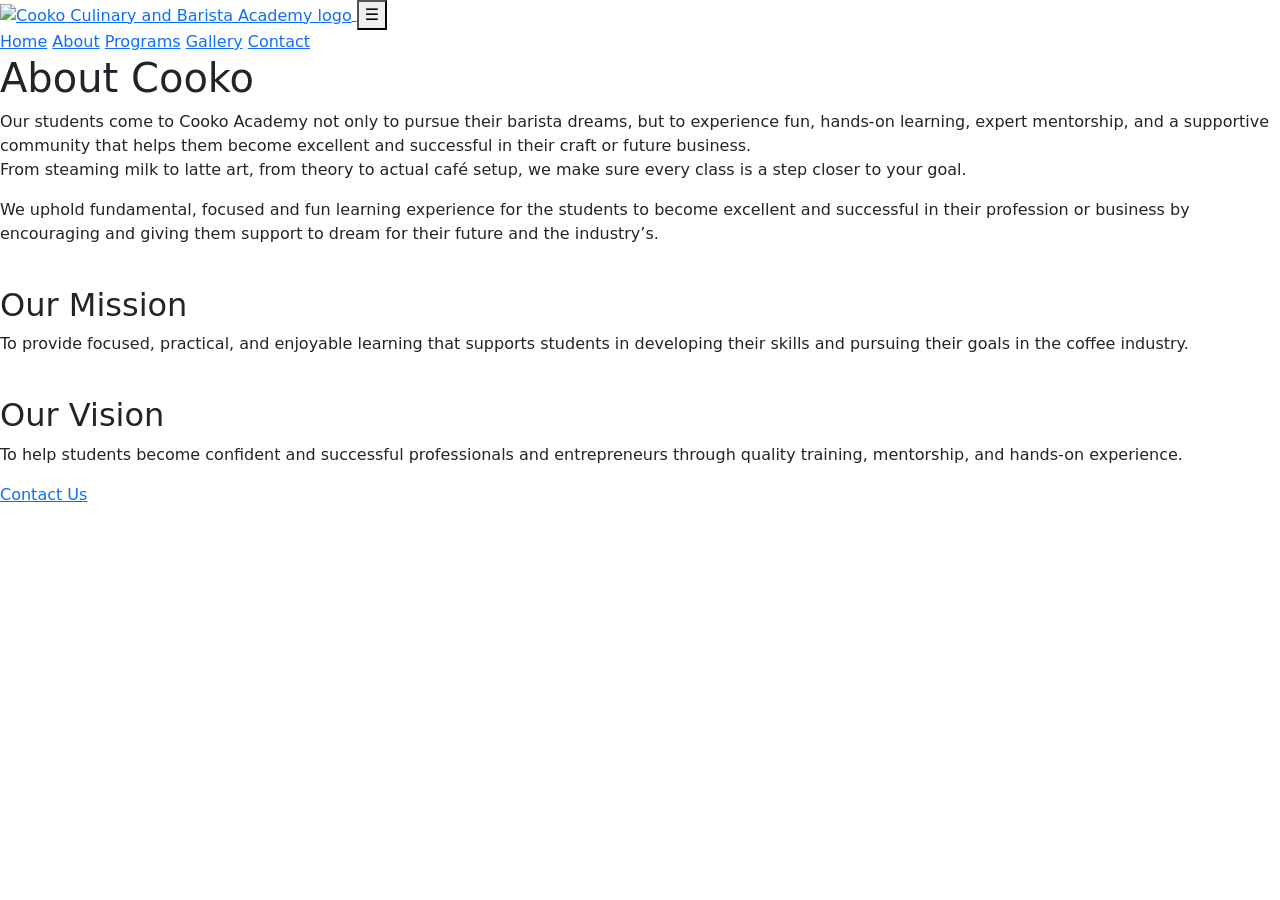
==== about.html @ c5dcf244 "Add files via upload" ====
<!doctype html>
<html lang="en">

<head>
    <!-- Set character encoding -->
    <meta charset="utf-8">
    <!-- Ensure responsive layout on different screen sizes -->
    <meta name="viewport" content="width=device-width, initial-scale=1">
    <!-- Website description for search engines -->
    <meta name="description" content="Cooko Culinary and Barista Academy">
    <!-- Website page title -->
    <title>Home | Cooko Culinary &amp; Barista Academy</title>
    <!-- Preconnect to Google Fonts for faster loading -->
    <link rel="preconnect" href="https://fonts.googleapis.com">
    <link rel="preconnect" href="https://fonts.gstatic.com" crossorigin>
    <!-- Import Montserrat font family -->
    <link href="https://fonts.googleapis.com/css2?family=Montserrat:wght@400;500;600;700;800&display=swap"
        rel="stylesheet">
    <!-- Bootstrap CSS framework -->
    <link href="https://cdn.jsdelivr.net/npm/bootstrap@5.3.3/dist/css/bootstrap.min.css" rel="stylesheet">
    <!-- Custom website stylesheet -->
    <link rel="stylesheet" href="css/styles.css">
    <!-- Font Awesome icons library -->
    <script src="https://kit.fontawesome.com/61dd4547bb.js" crossorigin="anonymous"></script>
</head>

<body>
    <!-- ==================== HEADER/NAVIGATION ==================== -->
    <header class="site-header">

        <!-- Website logo linking to the homepage -->
        <a class="brand" href="index.html" aria-label="Cooko home">
            <img src="https://file.garden/Z3vD60ATXQ2EQqUV/cooko-logo.png"
                alt="Cooko Culinary and Barista Academy logo">
        </a>

        <!-- Mobile navigation menu toggle button -->
        <button class="menu-toggle" aria-label="Open navigation" aria-expanded="false">☰</button>

        <!-- Main website navigation links -->
        <nav class="main-nav">
            <a href="index.html">Home</a>
            <a href="about.html">About</a>
            <a href="programs.html">Programs</a>
            <a href="gallery.html">Gallery</a>
            <a href="contact.html">Contact</a>
        </nav>

    </header>

    <!-- ==================== MAIN CONTENT ==================== -->
    <main>

        <!-- About page hero section with a background image and heading -->
        <section class="page-hero" style="background-image:url(https://file.garden/Z3vD60ATXQ2EQqUV/about-coffee.png)">

            <!-- Main heading of the About page -->
            <h1>About Cooko</h1>
        </section>

        <!-- ==================== ABOUT DESCRIPTION ==================== -->
        <section class="about-copy">

            <!-- Introduction describing the academy's learning experience -->
            <p>
                Our students come to Cooko Academy not only to pursue their barista dreams, but to
                experience fun, hands-on learning, expert mentorship, and a supportive community
                that helps them become excellent and successful in their craft or future business.
                <br>
                From steaming milk to latte art, from theory to actual café setup, we make sure
                every class is a step closer to your goal.
            </p>

            <!-- Explanation of the academy's learning philosophy -->
            <p>
                We uphold fundamental, focused and fun learning experience for the students to
                become excellent and successful in their profession or business by encouraging
                and giving them support to dream for their future and the industry’s.
            </p>
        </section>

        <!-- ==================== MISSION AND VISION ==================== -->
        <section class="mission-vision">

            <!-- Mission card containing an image, heading, and description -->
            <article class="mv-card">
                <img src="https://file.garden/Z3vD60ATXQ2EQqUV/mission.png" alt="">

                <!-- Academy mission statement -->
                <h2>Our Mission</h2>

                <p>
                    To provide focused, practical, and enjoyable learning that supports students
                    in developing their skills and pursuing their goals in the coffee industry.
                </p>
            </article>

            <!-- Vision card containing an image, heading, and description -->
            <article class="mv-card">
                <img src="https://file.garden/Z3vD60ATXQ2EQqUV/vision.png" alt="">

                <!-- Academy vision statement -->
                <h2>Our Vision</h2>

                <p>
                    To help students become confident and successful professionals and
                    entrepreneurs through quality training, mentorship, and hands-on experience.
                </p>
            </article>

        </section>
    </main>

    <!-- ==================== FOOTER ==================== -->
    <footer class="site-footer">

        <!-- Footer navigation links -->
        <div class="footer-links">
            <!-- Link to the contact page -->
            <a href="contact.html">Contact Us</a>
        </div>

        <!-- Social media links and icons -->
        <div class="socials">

            <!-- Facebook social media link -->
            <a href="https://facebook.com" aria-label="Facebook">
                <i class="fa-brands fa-facebook"></i>
            </a>

            <!-- Instagram social media link -->
            <a href="https://instagram.com" aria-label="Instagram">
                <i class="fa-brands fa-instagram"></i>
            </a>

        </div>
    </footer>

    <!-- Bootstrap JavaScript bundle for interactive components -->
    <script src="https://cdn.jsdelivr.net/npm/bootstrap@5.3.3/dist/js/bootstrap.bundle.min.js"></script>

    <!-- Custom JavaScript file for website functionality -->
    <script src="/scripts.js"></script>

</body>

</html>
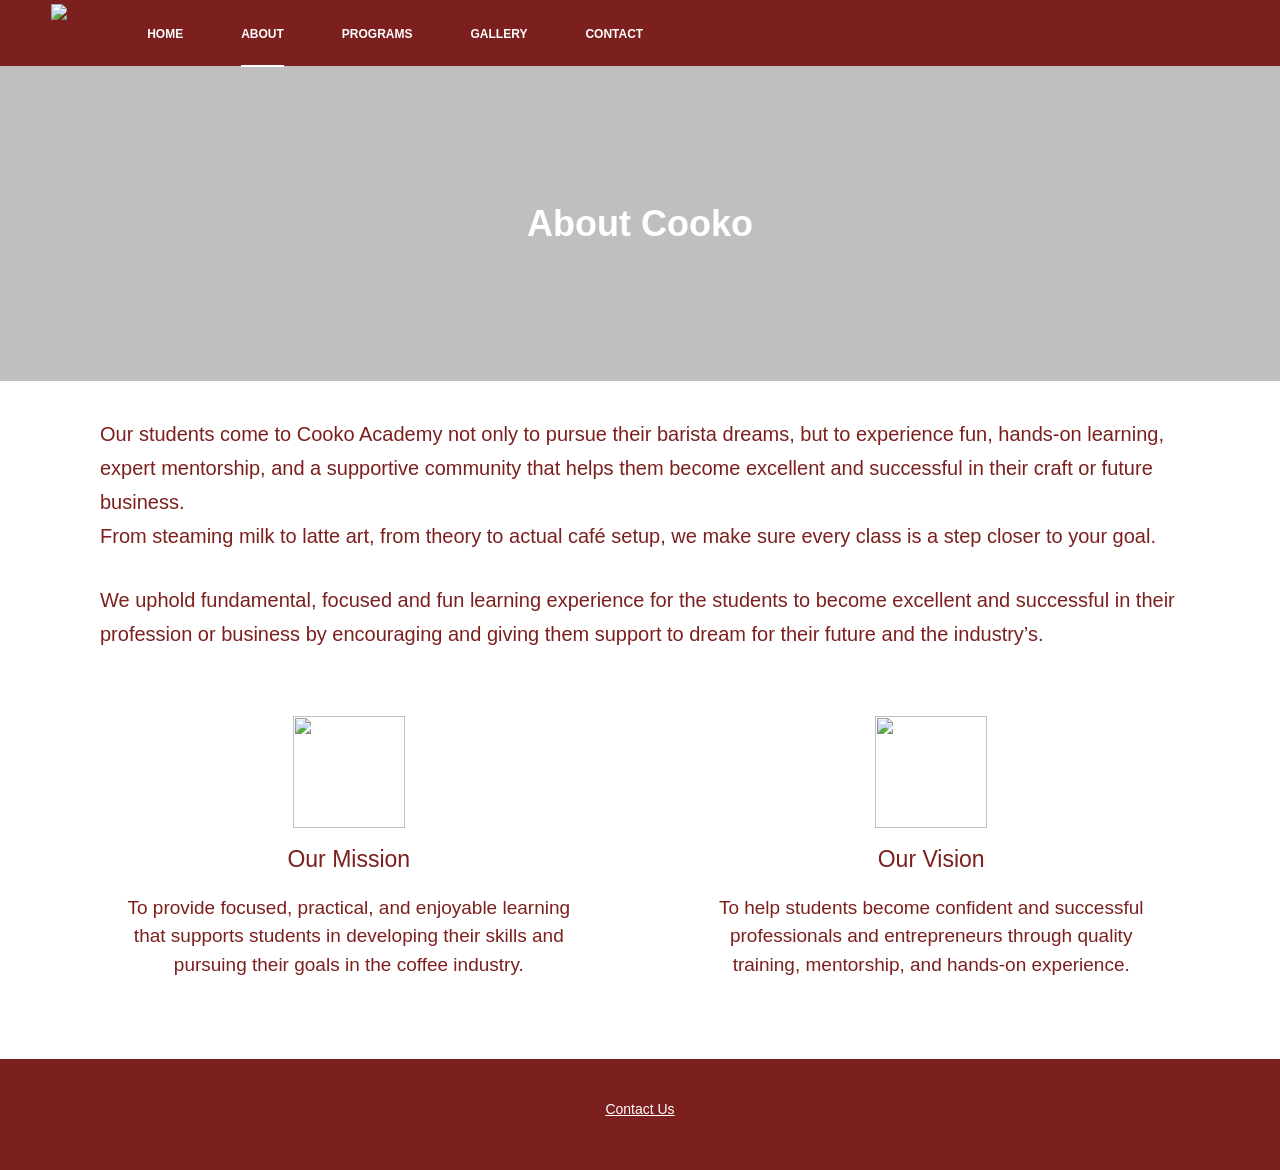
==== commit d4662f36: "Update about.html" ====
--- a/about.html
+++ b/about.html
@@ -22,6 +22,14 @@
     <link rel="stylesheet" href="css/styles.css">
     <!-- Font Awesome icons library -->
     <script src="https://kit.fontawesome.com/61dd4547bb.js" crossorigin="anonymous"></script>
+    <!-- Apple touch icon for iOS devices (180x180 pixels) -->
+    <link rel="apple-touch-icon" sizes="180x180" href="/apple-touch-icon.png">
+    <!-- Favicon for modern browsers (32x32 pixels) -->
+    <link rel="icon" type="image/png" sizes="32x32" href="/favicon-32x32.png">
+    <!-- Small favicon for browsers (16x16 pixels) -->
+    <link rel="icon" type="image/png" sizes="16x16" href="/favicon-16x16.png">
+    <!-- Web app manifest containing website installation and configuration details -->
+    <link rel="manifest" href="/site.webmanifest">
 </head>
 
 <body>
@@ -144,4 +152,4 @@
 
 </body>
 
-</html>+</html>
--- a/css/styles.css
+++ b/css/styles.css
@@ -0,0 +1,702 @@
+/* COOKO Culinary & Barista Academy — styling based on the approved desktop layout */
+:root {
+--cooko-red: #7b201e;
+--cooko-red-dark: #651715;
+--cooko-yellow: #ffdf59;
+--cooko-cream: #f5edc9;
+--cooko-gray: #d9d9d9;
+--text: #7b201e;
+--white: #fff
+}
+* {
+box-sizing: border-box
+}
+html {
+scroll-behavior: smooth
+}
+body {
+margin: 0;
+background: #fff;
+color: var(--text);
+font-family: 'Montserrat', Arial, sans-serif;
+font-weight: 400
+}
+a {
+color: inherit
+}
+.site-header {
+height: 66px;
+background: var(--cooko-red);
+display: flex;
+align-items: center;
+padding: 0 4%;
+gap: 48px;
+position: relative;
+z-index: 10
+}
+.brand {
+display: flex;
+
+align-items: center;
+width: 48px;
+height: 58px;
+overflow: hidden
+}
+.brand img {
+width: 100%;
+height: 100%;
+object-fit: contain;
+object-position: center
+}
+.main-nav {
+display: flex;
+align-items: center;
+gap: 58px
+}
+.main-nav a {
+font-size: 12px;
+font-weight: 700;
+color: #fff;
+text-decoration: none;
+text-transform: uppercase;
+padding: 25px 0 22px;
+border-bottom: 2px solid transparent
+}
+.main-nav a:hover,
+.main-nav a.active {
+border-color: #fff
+}
+.menu-toggle {
+display: none;
+margin-left: auto;
+background: none;
+border: 0;
+color: #fff;
+font-size: 27px;
+cursor: pointer
+}
+
+.hero {
+height: 365px;
+position: relative;
+display: grid;
+place-items: center;
+text-align: center;
+color: #fff;
+background-position: center 43%;
+background-size: cover
+}
+.hero:before {
+content: '';
+position: absolute;
+inset: 0;
+background: rgba(0, 0, 0, .38)
+}
+.hero-content {
+position: relative;
+z-index: 1;
+padding: 20px
+}
+.hero h1 {
+font-size: clamp(28px, 4vw, 42px);
+line-height: 1.35;
+letter-spacing: 1px;
+margin: 0 0 24px;
+font-weight: 600;
+color: #fff
+}
+.hero p {
+font-size: clamp(17px, 2vw, 23px);
+font-weight: 700;
+line-height: 1.45;
+margin: 0
+}
+.section-title {
+text-align: center;
+color: var(--cooko-red);
+font-size: 30px;
+
+font-weight: 700;
+margin: 52px 0 48px
+}
+.container {
+width: min(1120px, 90%);
+margin: 0 auto
+}
+.featured-grid {
+display: grid;
+grid-template-columns: repeat(2, minmax(0, 1fr));
+gap: 7%;
+margin: 0 auto 56px;
+width: 90%
+}
+.program-card {
+background: #d8d8d8;
+border-radius: 15px;
+overflow: hidden;
+text-align: center;
+color: var(--cooko-red);
+padding-bottom: 14px
+}
+.program-card img {
+width: 100%;
+height: 230px;
+object-fit: cover;
+display: block;
+border: 5px solid #f5eeee;
+border-radius: 15px
+}
+.program-card h3 {
+font-size: 24px;
+margin: 8px 0 3px;
+font-weight: 700
+}
+.program-card p {
+font-size: 18px;
+font-weight: 700;
+
+margin: 0 8px 12px
+}
+.pill-button {
+display: inline-block;
+border: 0;
+border-radius: 30px;
+background: var(--cooko-red-dark);
+color: #fff;
+text-decoration: none;
+padding: 12px 30px;
+font-weight: 700;
+font-size: 15px;
+cursor: pointer
+}
+.pill-button:hover {
+background: #4e1110;
+color: #fff
+}
+.why-title {
+text-align: center;
+font-size: 21px;
+margin: 52px 0 35px;
+font-weight: 700
+}
+.benefits {
+display: grid;
+grid-template-columns: repeat(4, 1fr);
+gap: 24px;
+text-align: center;
+margin-bottom: 60px
+}
+.benefit img {
+height: 72px;
+width: 72px;
+object-fit: contain;
+margin-bottom: 12px
+}
+.benefit h3 {
+
+font-size: 18px;
+line-height: 1.35;
+margin: 0;
+font-weight: 700
+}
+.site-footer {
+background: var(--cooko-red);
+color: #fff;
+text-align: center;
+padding: 40px 15px 32px;
+margin-top: 45px
+}
+.footer-links {
+display: flex;
+justify-content: center;
+gap: 30px;
+margin-bottom: 18px
+}
+.footer-links a {
+color: #fff;
+font-size: 14px
+}
+.socials {
+display: flex;
+justify-content: center;
+gap: 18px
+}
+.socials a {
+color: #fff;
+font-size: 24px;
+text-decoration: none;
+font-weight: 700
+}
+.page-hero {
+height: 315px;
+background-position: center;
+background-size: cover;
+display: grid;
+
+place-items: center;
+position: relative;
+color: #fff
+}
+.page-hero:before {
+content: '';
+position: absolute;
+inset: 0;
+background: rgba(0, 0, 0, .25)
+}
+.page-hero h1 {
+position: relative;
+font-size: 36px;
+font-weight: 600;
+color: #fff;
+margin: 0
+}
+.about-copy {
+width: min(1080px, 86%);
+margin: 36px auto 45px;
+font-size: 20px;
+line-height: 1.7;
+color: var(--cooko-red)
+}
+.about-copy p {
+margin: 0 0 30px
+}
+.mission-vision {
+width: min(1040px, 90%);
+margin: 65px auto 80px;
+display: grid;
+grid-template-columns: 1fr 1fr;
+gap: 12%;
+text-align: center
+}
+.mv-card img {
+width: 112px;
+height: 112px;
+
+object-fit: contain
+}
+.mv-card h2 {
+font-size: 23px;
+margin: 18px 0 20px
+}
+.mv-card p {
+font-size: 19px;
+line-height: 1.5;
+margin: 0
+}
+.programs-heading {
+text-align: center;
+font-size: 30px;
+margin: 38px 0 40px
+}
+.course-section {
+background: var(--cooko-red);
+color: #fff;
+padding: 48px max(calc((100% - 1080px)/2), 7%) 50px;
+margin-bottom: 45px
+}
+.course-section.light {
+background: #fff;
+color: var(--cooko-red);
+padding-top: 0
+}
+.course-photo {
+display: block;
+width: 100%;
+height: 430px;
+object-fit: cover;
+border-radius: 30px;
+margin: 0 auto 24px
+}
+.course-heading {
+display: flex;
+
+align-items: center;
+gap: 22px;
+margin: 0 0 12px
+}
+.course-level {
+background: var(--cooko-cream);
+color: var(--cooko-red);
+border-radius: 4px;
+padding: 5px 22px;
+text-align: center;
+min-width: 205px;
+font-size: 13px
+}
+.course-heading h2 {
+font-size: 25px;
+margin: 0
+}
+.course-section p {
+font-size: 17px;
+line-height: 1.55;
+margin: 0 0 24px
+}
+.course-section h3 {
+font-size: 17px;
+margin: 25px 0 12px
+}
+.course-section ul {
+padding-left: 24px;
+line-height: 1.55;
+margin-bottom: 22px
+}
+.course-section .pill-button {
+background: #fff;
+color: var(--cooko-red);
+min-width: 260px
+}
+.course-section.light .pill-button {
+
+background: var(--cooko-red);
+color: #fff
+}
+.gallery-intro {
+width: min(900px, 86%);
+margin: 40px auto 58px;
+text-align: center;
+font-size: 18px;
+line-height: 1.55
+}
+.gallery-filters {
+width: min(900px, 86%);
+margin: 0 auto 28px;
+display: flex;
+gap: 7px
+}
+.gallery-filters button {
+border: 0;
+border-radius: 8px;
+background: #ddd;
+color: var(--cooko-red);
+font-weight: 700;
+padding: 8px 25px;
+cursor: pointer
+}
+.gallery-filters button.active,
+.gallery-filters button:hover {
+background: var(--cooko-red);
+color: #fff
+}
+.gallery-grid {
+width: min(900px, 86%);
+margin: 0 auto 60px;
+display: grid;
+grid-template-columns: repeat(2, 1fr);
+gap: 24px 16px
+}
+.gallery-grid img {
+
+width: 100%;
+height: 240px;
+object-fit: cover;
+border-radius: 16px
+}
+.gallery-dots {
+text-align: center;
+color: var(--cooko-red);
+font-size: 28px;
+letter-spacing: 9px;
+margin: 5px 0 35px
+}
+.contact-title {
+text-align: center;
+font-size: 38px;
+margin: 58px 0 68px
+}
+.contact-layout {
+width: min(1080px, 90%);
+margin: 0 auto 65px;
+display: grid;
+grid-template-columns: 1.05fr .95fr;
+gap: 8%;
+align-items: start
+}
+.contact-form {
+background: var(--cooko-red);
+color: #fff;
+border-radius: 18px;
+padding: 30px 28px 38px
+}
+.contact-form h2 {
+text-align: center;
+font-size: 16px;
+margin: 0 0 24px
+}
+.contact-form p {
+font-size: 14px;
+
+line-height: 1.5
+}
+.form-grid {
+display: grid;
+grid-template-columns: 1fr 1fr;
+gap: 18px 12px
+}
+.form-field {
+display: flex;
+flex-direction: column;
+gap: 7px;
+font-size: 13px
+}
+.form-field.full {
+grid-column: 1/-1
+}
+.form-field input,
+.form-field select,
+.form-field textarea {
+width: 100%;
+border: 0;
+background: #ddd;
+padding: 10px;
+color: #555;
+font: inherit;
+min-height: 37px
+}
+.form-field textarea {
+height: 85px;
+resize: vertical
+}
+.submit-wrap {
+text-align: center;
+margin-top: 28px
+}
+.submit-button {
+background: transparent;
+
+color: #fff;
+border: 2px solid #fff;
+border-radius: 5px;
+padding: 8px 35px;
+font-weight: 700;
+cursor: pointer
+}
+.contact-details {
+padding-top: 18px;
+color: var(--cooko-red)
+}
+.detail-block {
+margin-bottom: 32px
+}
+.detail-block h3 {
+font-size: 20px;
+margin: 0 0 7px
+}
+.detail-block p {
+font-size: 18px;
+line-height: 1.45;
+margin: 0
+}
+.detail-social {
+display: flex;
+align-items: center;
+gap: 12px;
+margin: 8px 0;
+font-size: 18px
+}
+.detail-social span {
+font-size: 24px;
+font-weight: 700
+}
+.notice {
+font-size: 13px;
+color: #fff;
+
+margin-top: 12px;
+text-align: center;
+min-height: 18px
+}
+@media(max-width:900px) {
+.site-header {
+gap: 25px
+}
+.main-nav {
+gap: 28px
+}
+.course-section {
+padding-left: 6%;
+padding-right: 6%
+}
+.contact-layout {
+gap: 5%
+}
+.program-card img {
+height: 190px
+}
+}
+@media(max-width:640px) {
+.site-header {
+height: 62px;
+padding: 0 5%;
+gap: 15px
+}
+.brand {
+width: 43px;
+height: 54px
+}
+.menu-toggle {
+display: block
+}
+
+.main-nav {
+display: none;
+position: absolute;
+top: 62px;
+left: 0;
+right: 0;
+background: var(--cooko-red);
+padding: 8px 22px 18px;
+flex-direction: column;
+align-items: stretch;
+gap: 0;
+box-shadow: 0 8px 15px #0002
+}
+.main-nav.open {
+display: flex
+}
+.main-nav a {
+padding: 13px 4px;
+border-bottom: 1px solid #ffffff30
+}
+.hero {
+height: 340px
+}
+.hero h1 {
+font-size: 29px
+}
+.hero p {
+font-size: 17px
+}
+.section-title {
+font-size: 25px;
+margin: 38px 0 30px
+}
+.featured-grid {
+grid-template-columns: 1fr;
+gap: 22px;
+width: 90%;
+
+margin-bottom: 40px
+}
+.program-card img {
+height: 220px
+}
+.benefits {
+grid-template-columns: repeat(2, 1fr);
+row-gap: 30px
+}
+.why-title {
+font-size: 19px;
+margin: 40px 0 28px
+}
+.page-hero {
+height: 235px
+}
+.page-hero h1 {
+font-size: 29px
+}
+.about-copy {
+font-size: 16px;
+line-height: 1.65;
+margin: 28px auto
+}
+.mission-vision {
+grid-template-columns: 1fr;
+gap: 50px;
+margin: 45px auto
+}
+.mv-card img {
+width: 90px;
+height: 90px
+}
+.mv-card p {
+font-size: 16px
+
+}
+.programs-heading {
+font-size: 26px;
+margin: 30px 0
+}
+.course-section {
+padding: 28px 6% 35px;
+margin-bottom: 30px
+}
+.course-section.light {
+padding-top: 0
+}
+.course-photo {
+height: 260px;
+border-radius: 22px
+}
+.course-heading {
+gap: 10px;
+flex-wrap: wrap
+}
+.course-level {
+min-width: 125px;
+padding: 5px 12px
+}
+.course-heading h2 {
+font-size: 22px
+}
+.course-section p {
+font-size: 15px
+}
+.course-section ul {
+font-size: 14px
+}
+.gallery-intro {
+
+font-size: 15px;
+margin: 28px auto 35px
+}
+.gallery-grid {
+gap: 12px;
+width: 90%
+}
+.gallery-grid img {
+height: 145px;
+border-radius: 11px
+}
+.gallery-filters {
+width: 90%;
+gap: 5px
+}
+.gallery-filters button {
+padding: 8px 17px
+}
+.contact-title {
+font-size: 30px;
+margin: 38px 0 35px
+}
+.contact-layout {
+grid-template-columns: 1fr;
+gap: 35px
+}
+.contact-form {
+padding: 24px 18px 30px
+}
+.form-grid {
+grid-template-columns: 1fr
+}
+.form-field.full {
+grid-column: auto
+}
+
+.contact-details {
+padding: 0 8px
+}
+.detail-block p,
+.detail-social {
+font-size: 16px
+}
+.site-footer {
+padding: 30px 12px 25px
+}
+.footer-links {
+gap: 20px
+}
+.footer-links a {
+font-size: 12px
+}
+}
